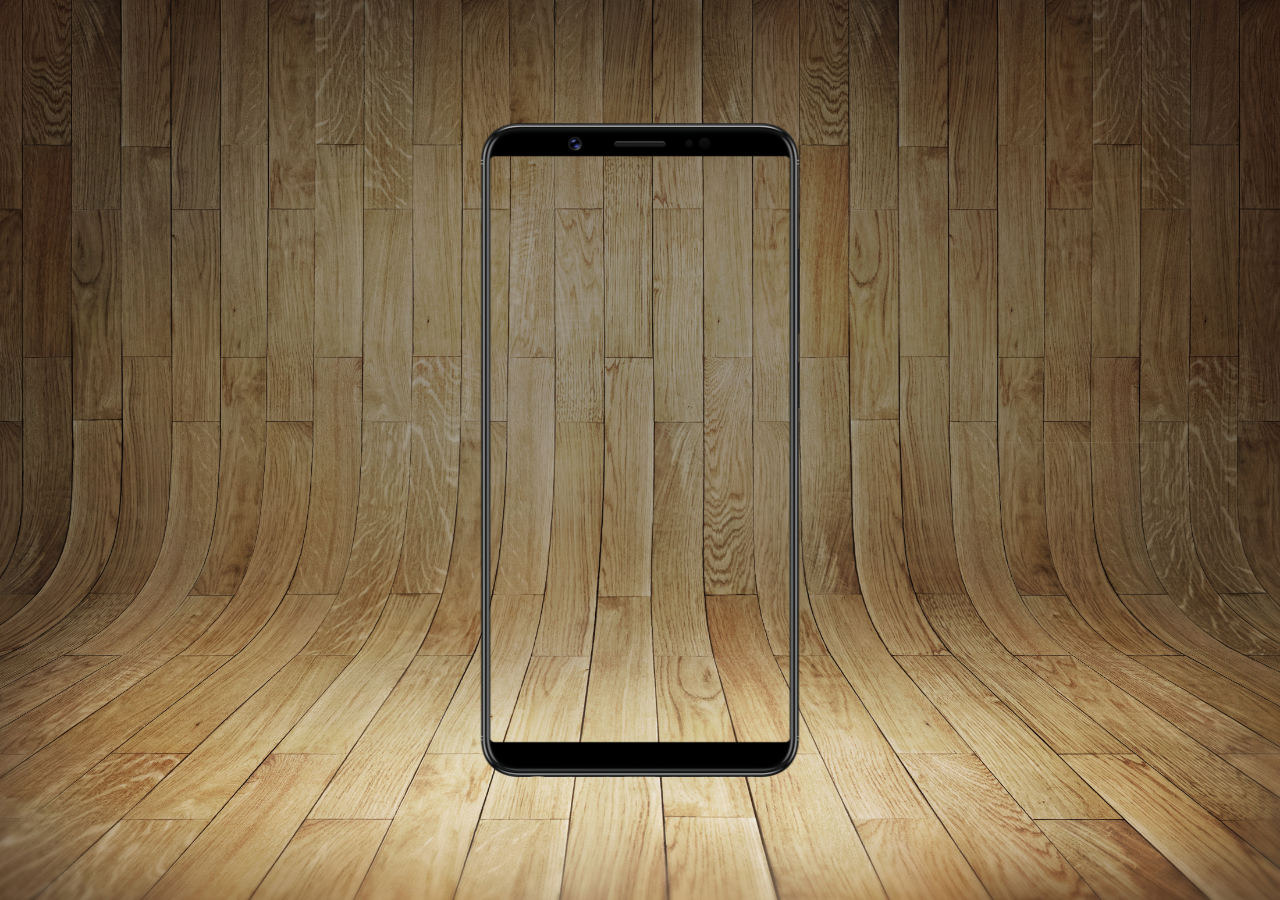
==== index.html @ 6294f020 "projecto social" ====
<!DOCTYPE html>
<html lang="pt-br">
<head>
    <meta charset="UTF-8">
    <meta http-equiv="X-UA-Compatible" content="IE=edge">
    <meta name="viewport" content="width=device-width, initial-scale=1.0">
    <link rel="shortcut icon" href="favicon.ico" type="image/x-icon">
    <link rel="stylesheet" href="estilos/style.css">
    <title>Projeto Redes Sociais</title>
</head>
<body>
    <main>
        <section id="celular">

        </section>
        <section id="rede-social">

        </section>
    </main>
</body>
</html>
---- estilos/style.css ----
@charset "UTF-8";

*{
    margin: 0px;
    padding: 0px;
    font-family: 'Lucida Sans', 'Lucida Sans Regular', 'Lucida Grande', 'Lucida Sans Unicode', Geneva, Verdana, sans-serif;
}

html, body{
    height: 100vh;
    width: 100vw;
    background-color: black;
}

body{
    background: url('../imagens/fundo-madeira.jpg') no-repeat top center;
    background-size: cover;
    background-attachment: fixed;
}

main{
    position: relative;
    height: 100vh;
} /* conteiner de fora */

section#celular{
    position: absolute;
    top: 50%;
    left: 50%;
    transform: translate(-50%, -50%);
     /* conteiner de dentro */

    height: 654px;
    width: 319px;
    background: url('../imagens/frame-new4.png') no-repeat; 
}
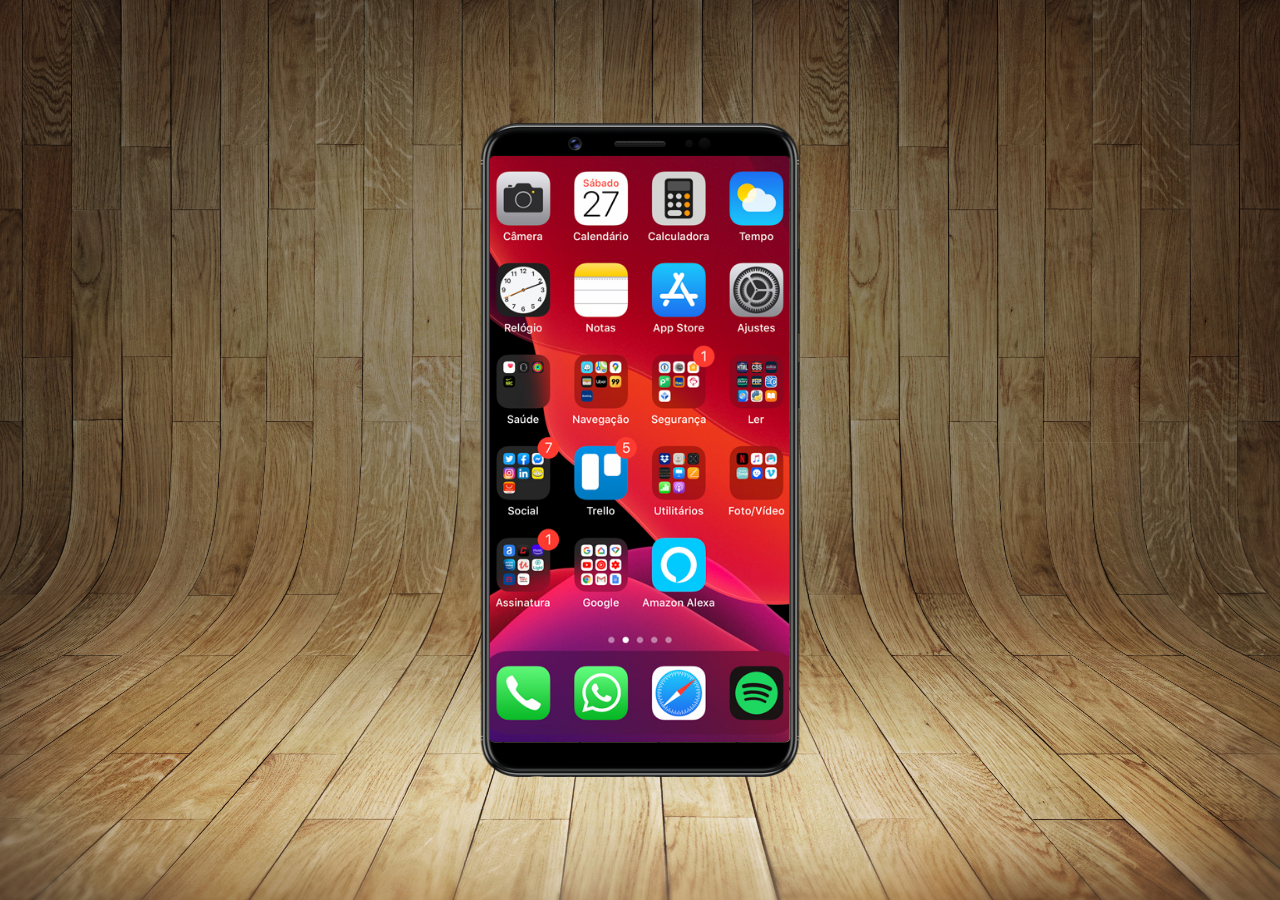
==== commit d7469050: "act tela home" ====
--- a/index.html
+++ b/index.html
@@ -11,6 +11,7 @@
 <body>
     <main>
         <section id="celular">
+            <iframe src="home.html" name="tela" id="tela" frameborder="0"></iframe>
 
         </section>
         <section id="rede-social">
--- a/estilos/style.css
+++ b/estilos/style.css
@@ -33,4 +33,13 @@
     height: 654px;
     width: 319px;
     background: url('../imagens/frame-new4.png') no-repeat; 
+}
+
+iframe#tela{
+    border-radius: 5px;
+    position: relative;
+    top: 32.7px;
+    left: 9.2px;
+    width: 300px;
+    height: 586.8px;
 }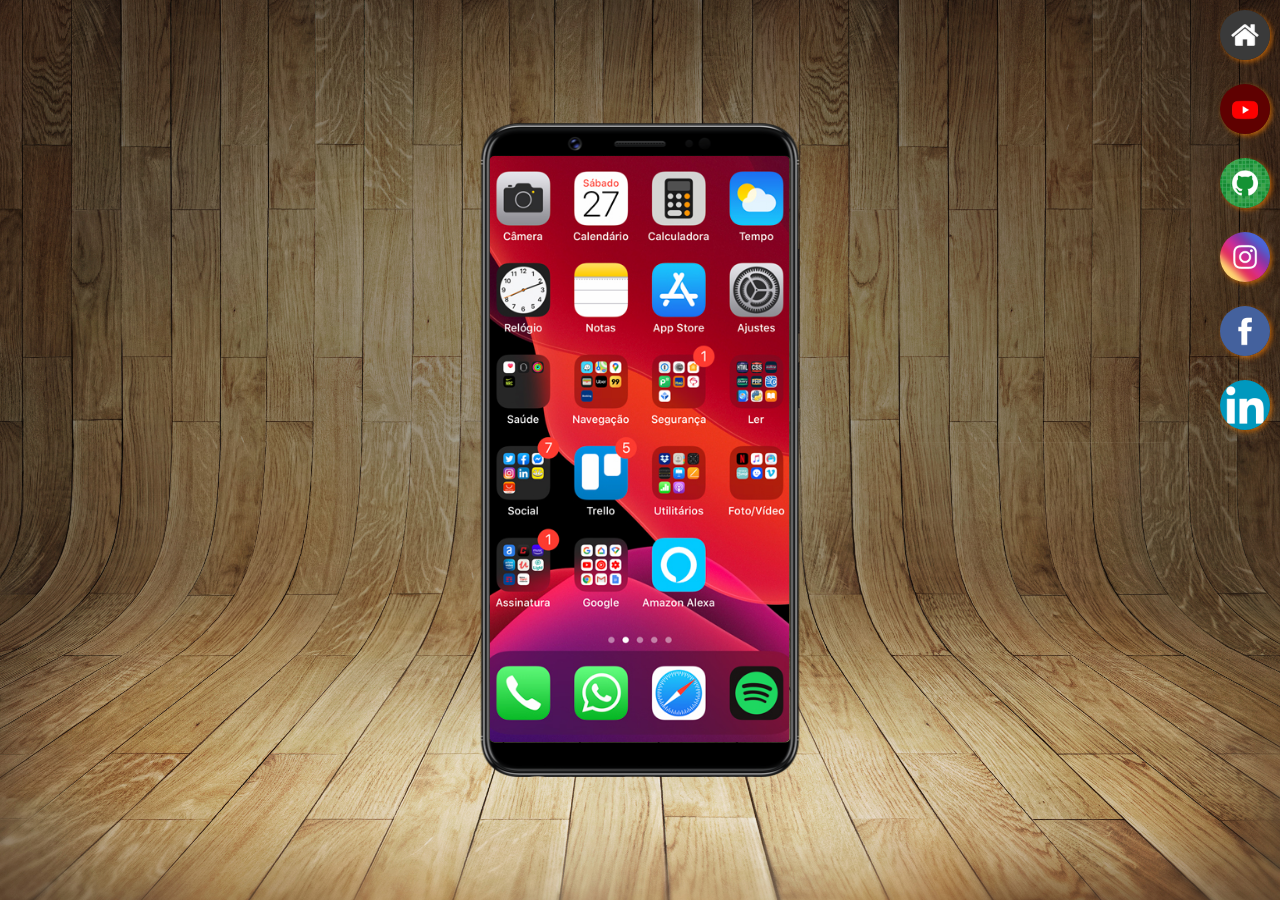
==== commit 69b35afb: "botoes left" ====
--- a/index.html
+++ b/index.html
@@ -11,10 +11,16 @@
 <body>
     <main>
         <section id="celular">
-            <iframe src="home.html" name="tela" id="tela" frameborder="0"></iframe>
+            <iframe src="home.html" name="tela" id="tela" frameborder="0">Seu navegador não é compativel</iframe>
 
         </section>
         <section id="rede-social">
+            <a href="#" target="tela"><img src="imagens/logo-home.jpg" alt="Home"></a><br>
+            <a href="#" target="tela"><img src="imagens/logo-youtube.jpg" alt="YouTube"></a><br>
+            <a href="https://github.com/MendesNostalgia" target="tela"><img src="imagens/logo-github.jpg" alt="GitHub"></a><br>
+            <a href="#" target="tela"><img src="imagens/logo-instagram.jpg" alt="Instagram"></a><br>
+            <a href="#" target="tela"><img src="imagens/logo-facebook.jpg" alt="Facebook"></a><br>
+            <a href="#" target="tela"><img src="imagens/logo-linkedin.png" alt="LinkedIn"></a>
 
         </section>
     </main>
--- a/estilos/style.css
+++ b/estilos/style.css
@@ -42,4 +42,23 @@
     left: 9.2px;
     width: 300px;
     height: 586.8px;
+}
+
+section#rede-social{
+    text-align: right;
+}
+
+section#rede-social img{
+    width: 50px;
+    margin: 10px;
+    border-radius: 50%;
+    box-shadow: 2px 2px 5px rgba(255, 128, 0, 0.614);
+    box-sizing: border-box;
+}
+
+section#rede-social img:hover{
+    border: 3px solid rgba(255, 255, 255, 0.529);
+    transform: translate(-4px, -4px);
+    box-shadow: 5px 5px 10px rgba(255, 128, 0, 0.629);
+    transition: transform .7s, border 1s;
 }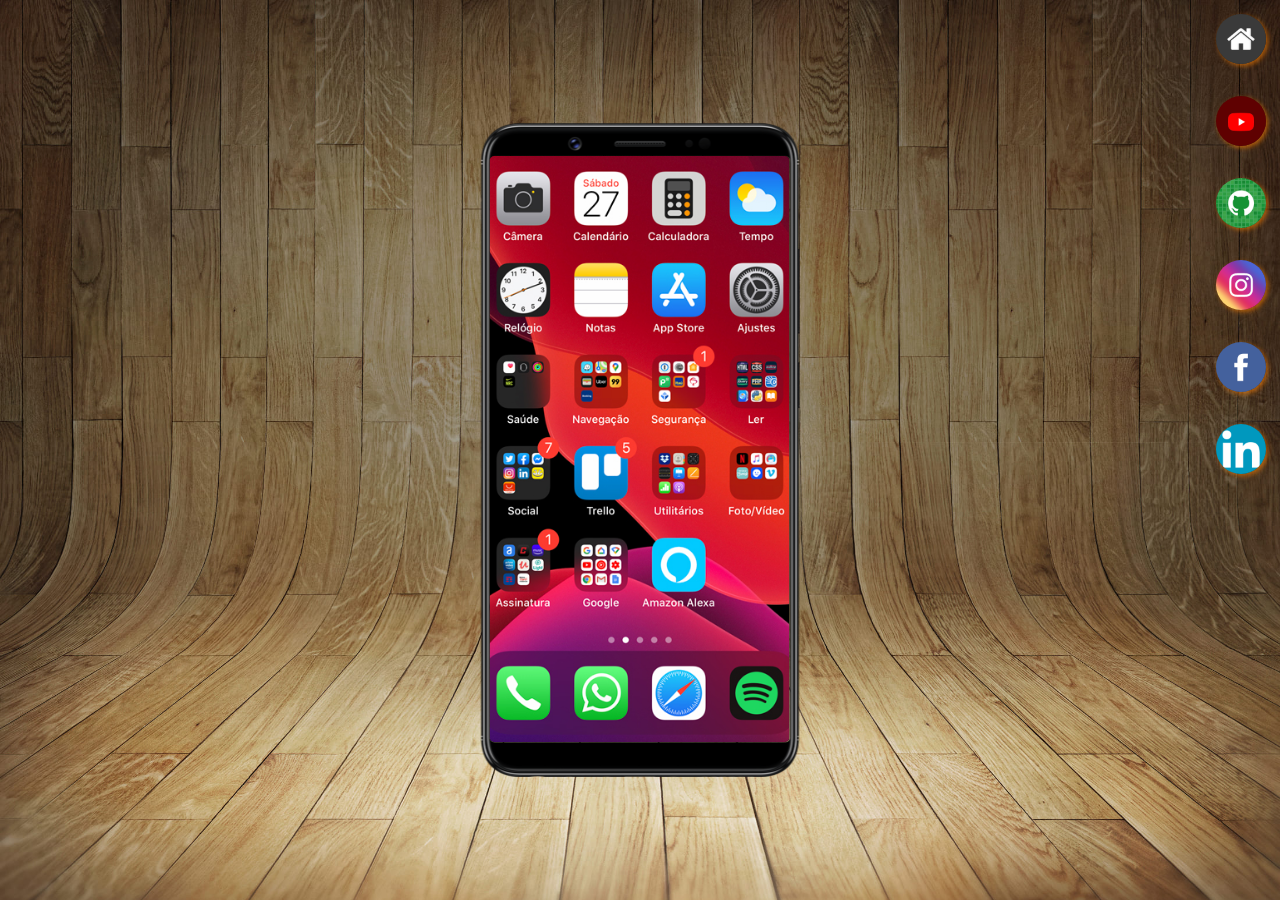
==== commit c03f0702: "vairas actu" ====
--- a/index.html
+++ b/index.html
@@ -4,7 +4,7 @@
     <meta charset="UTF-8">
     <meta http-equiv="X-UA-Compatible" content="IE=edge">
     <meta name="viewport" content="width=device-width, initial-scale=1.0">
-    <link rel="shortcut icon" href="favicon.ico" type="image/x-icon">
+    <link rel="shortcut icon" href="icon2.ico" type="image/x-icon">
     <link rel="stylesheet" href="estilos/style.css">
     <title>Projeto Redes Sociais</title>
 </head>
@@ -15,12 +15,12 @@
 
         </section>
         <section id="rede-social">
-            <a href="#" target="tela"><img src="imagens/logo-home.jpg" alt="Home"></a><br>
-            <a href="#" target="tela"><img src="imagens/logo-youtube.jpg" alt="YouTube"></a><br>
-            <a href="https://github.com/MendesNostalgia" target="tela"><img src="imagens/logo-github.jpg" alt="GitHub"></a><br>
-            <a href="#" target="tela"><img src="imagens/logo-instagram.jpg" alt="Instagram"></a><br>
-            <a href="#" target="tela"><img src="imagens/logo-facebook.jpg" alt="Facebook"></a><br>
-            <a href="#" target="tela"><img src="imagens/logo-linkedin.png" alt="LinkedIn"></a>
+            <a href="home.html" target="tela"><img src="imagens/logo-home.jpg" alt="Home"></a><br>
+            <a href="youtube.html" target="tela"><img src="imagens/logo-youtube.jpg" alt="YouTube"></a><br>
+            <a href="github.html" target="tela"><img src="imagens/logo-github.jpg" alt="GitHub"></a><br>
+            <a href="instagram.html" target="tela"><img src="imagens/logo-instagram.jpg" alt="Instagram"></a><br>
+            <a href="facebook.html" target="tela"><img src="imagens/logo-facebook.jpg" alt="Facebook"></a><br>
+            <a href="linkedin.html" target="tela"><img src="imagens/logo-linkedin.png" alt="LinkedIn"></a>
 
         </section>
     </main>
--- a/estilos/style.css
+++ b/estilos/style.css
@@ -6,7 +6,7 @@
     font-family: 'Lucida Sans', 'Lucida Sans Regular', 'Lucida Grande', 'Lucida Sans Unicode', Geneva, Verdana, sans-serif;
 }
 
-html, body{
+body{
     height: 100vh;
     width: 100vw;
     background-color: black;
@@ -42,6 +42,11 @@
     left: 9.2px;
     width: 300px;
     height: 586.8px;
+
+    /*top: 32.7px;
+    left: 9.2px;
+    width: 300px;
+    height: 586.8px;*/
 }
 
 section#rede-social{
@@ -50,7 +55,7 @@
 
 section#rede-social img{
     width: 50px;
-    margin: 10px;
+    margin: 14px;
     border-radius: 50%;
     box-shadow: 2px 2px 5px rgba(255, 128, 0, 0.614);
     box-sizing: border-box;
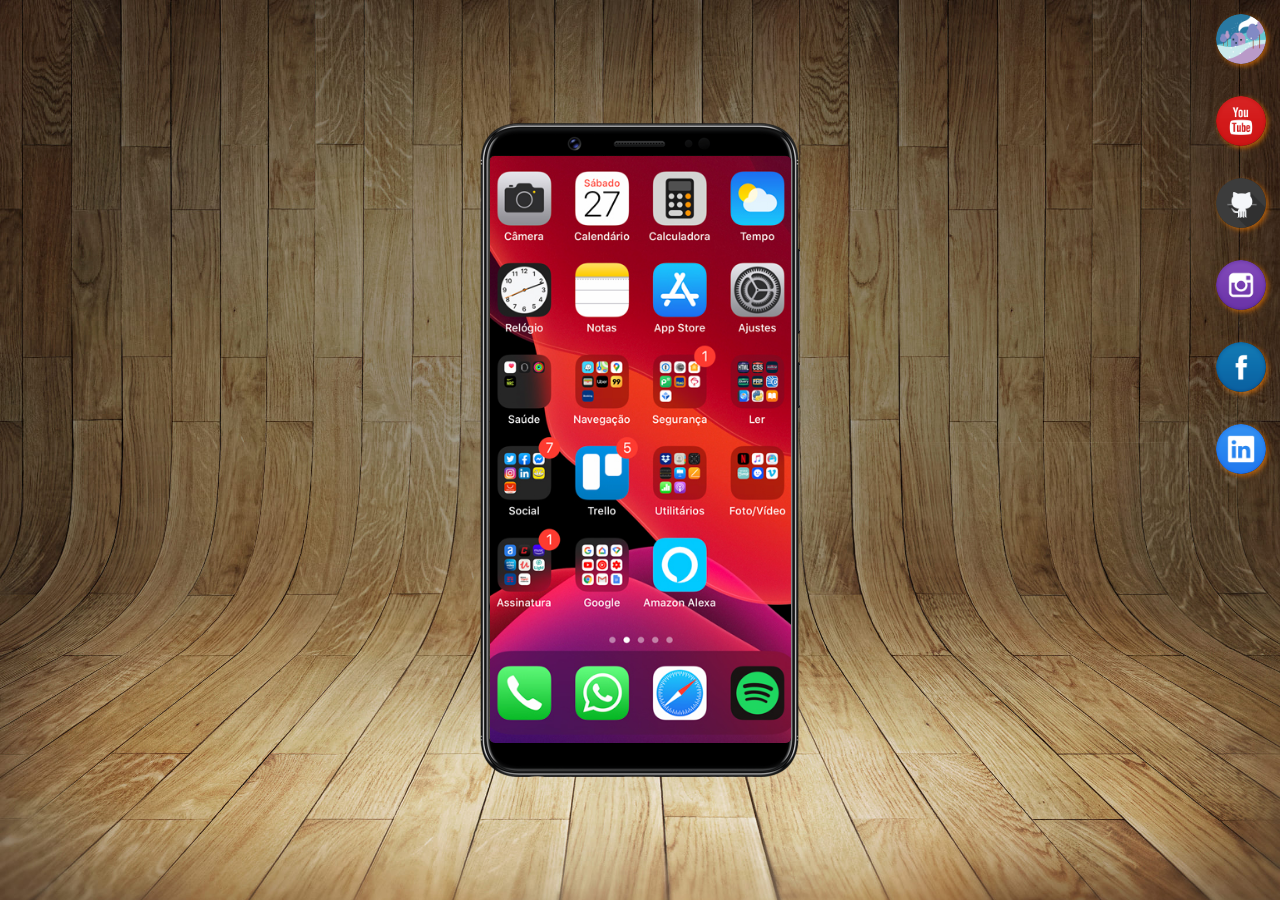
==== commit 7161995a: "add logos" ====
--- a/index.html
+++ b/index.html
@@ -15,14 +15,24 @@
 
         </section>
         <section id="rede-social">
-            <a href="home.html" target="tela"><img src="imagens/logo-home.jpg" alt="Home"></a><br>
-            <a href="youtube.html" target="tela"><img src="imagens/logo-youtube.jpg" alt="YouTube"></a><br>
-            <a href="github.html" target="tela"><img src="imagens/logo-github.jpg" alt="GitHub"></a><br>
-            <a href="instagram.html" target="tela"><img src="imagens/logo-instagram.jpg" alt="Instagram"></a><br>
-            <a href="facebook.html" target="tela"><img src="imagens/logo-facebook.jpg" alt="Facebook"></a><br>
-            <a href="linkedin.html" target="tela"><img src="imagens/logo-linkedin.png" alt="LinkedIn"></a>
+            <a href="home.html" target="tela"><img src="social_icon/home4_soc.png" alt="Home"></a><br>
+            <a href="youtube.html" target="tela"><img src="social_icon/youtube_soc.png" alt="YouTube"></a><br>
+            <a href="github.html" target="tela"><img src="icon_soc/github2_logo.png" alt="GitHub"></a><br>
+            <a href="instagram.html" target="tela"><img src="social_icon/instagram_soc.png" alt="Instagram"></a><br>
+            <a href="facebook.html" target="tela"><img src="social_icon/facebook_soc.png" alt="Facebook"></a><br>
+            <a href="linkedin.html" target="tela"><img src="social_icon/linkedin_soc.png" alt="LinkedIn"></a>
 
         </section>
+
+        <!-- <section id="rede-social">
+            <a href="home.html" target="tela"><img src="icon_soc/home-christmas2_logo.png" alt="Home"></a><br>
+            <a href="youtube.html" target="tela"><img src="icon_soc/youtube_logo.png" alt="YouTube"></a><br>
+            <a href="github.html" target="tela"><img src="icon_soc/github_logo.png" alt="GitHub"></a><br>
+            <a href="instagram.html" target="tela"><img src="icon_soc/instagram_logo.png" alt="Instagram"></a><br>
+            <a href="facebook.html" target="tela"><img src="icon_soc/facebook_logo.png" alt="Facebook"></a><br>
+            <a href="linkedin.html" target="tela"><img src="icon_soc/linkedin_logo.png" alt="LinkedIn"></a>
+
+        </section> -->
     </main>
 </body>
 </html>--- a/estilos/style.css
+++ b/estilos/style.css
@@ -31,16 +31,16 @@
      /* conteiner de dentro */
 
     height: 654px;
-    width: 319px;
-    background: url('../imagens/frame-new4.png') no-repeat; 
+    width: 320px;
+    background: url('../imagens/frame-samsung.png') no-repeat; 
 }
 
 iframe#tela{
     border-radius: 5px;
     position: relative;
-    top: 32.7px;
-    left: 9.2px;
-    width: 300px;
+    top: 33.1px;
+    left: 9.5px;
+    width: 301.2px;
     height: 586.8px;
 
     /*top: 32.7px;
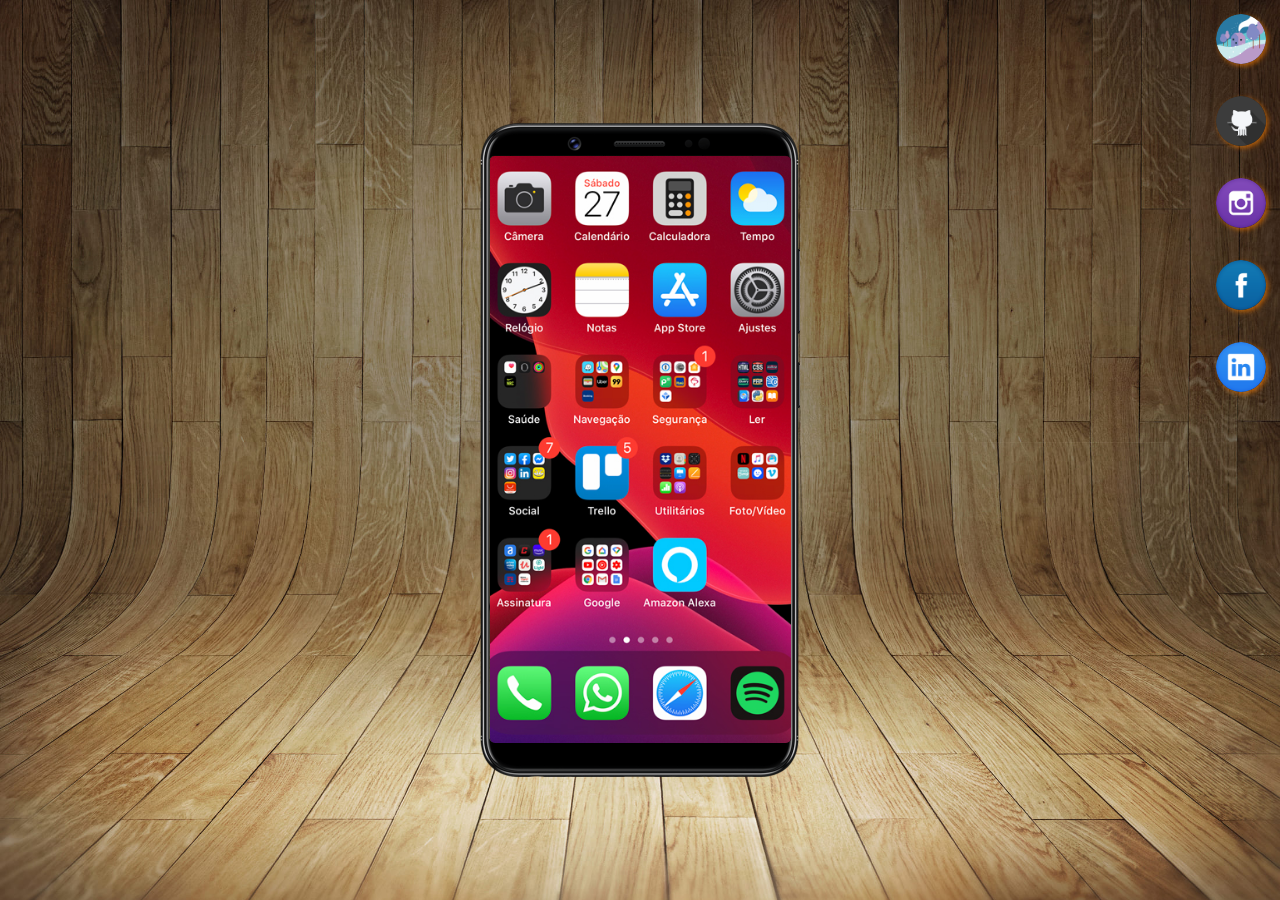
==== commit b431d162: "retirei youtube" ====
--- a/index.html
+++ b/index.html
@@ -4,7 +4,7 @@
     <meta charset="UTF-8">
     <meta http-equiv="X-UA-Compatible" content="IE=edge">
     <meta name="viewport" content="width=device-width, initial-scale=1.0">
-    <link rel="shortcut icon" href="icon2.ico" type="image/x-icon">
+    <link rel="shortcut icon" href="icon_ico/executive2.ico" type="image/x-icon">
     <link rel="stylesheet" href="estilos/style.css">
     <title>Projeto Redes Sociais</title>
 </head>
@@ -16,7 +16,7 @@
         </section>
         <section id="rede-social">
             <a href="home.html" target="tela"><img src="social_icon/home4_soc.png" alt="Home"></a><br>
-            <a href="youtube.html" target="tela"><img src="social_icon/youtube_soc.png" alt="YouTube"></a><br>
+            <!--<a href="youtube.html" target="tela"><img src="social_icon/youtube_soc.png" alt="YouTube"></a><br>-->
             <a href="github.html" target="tela"><img src="icon_soc/github2_logo.png" alt="GitHub"></a><br>
             <a href="instagram.html" target="tela"><img src="social_icon/instagram_soc.png" alt="Instagram"></a><br>
             <a href="facebook.html" target="tela"><img src="social_icon/facebook_soc.png" alt="Facebook"></a><br>
